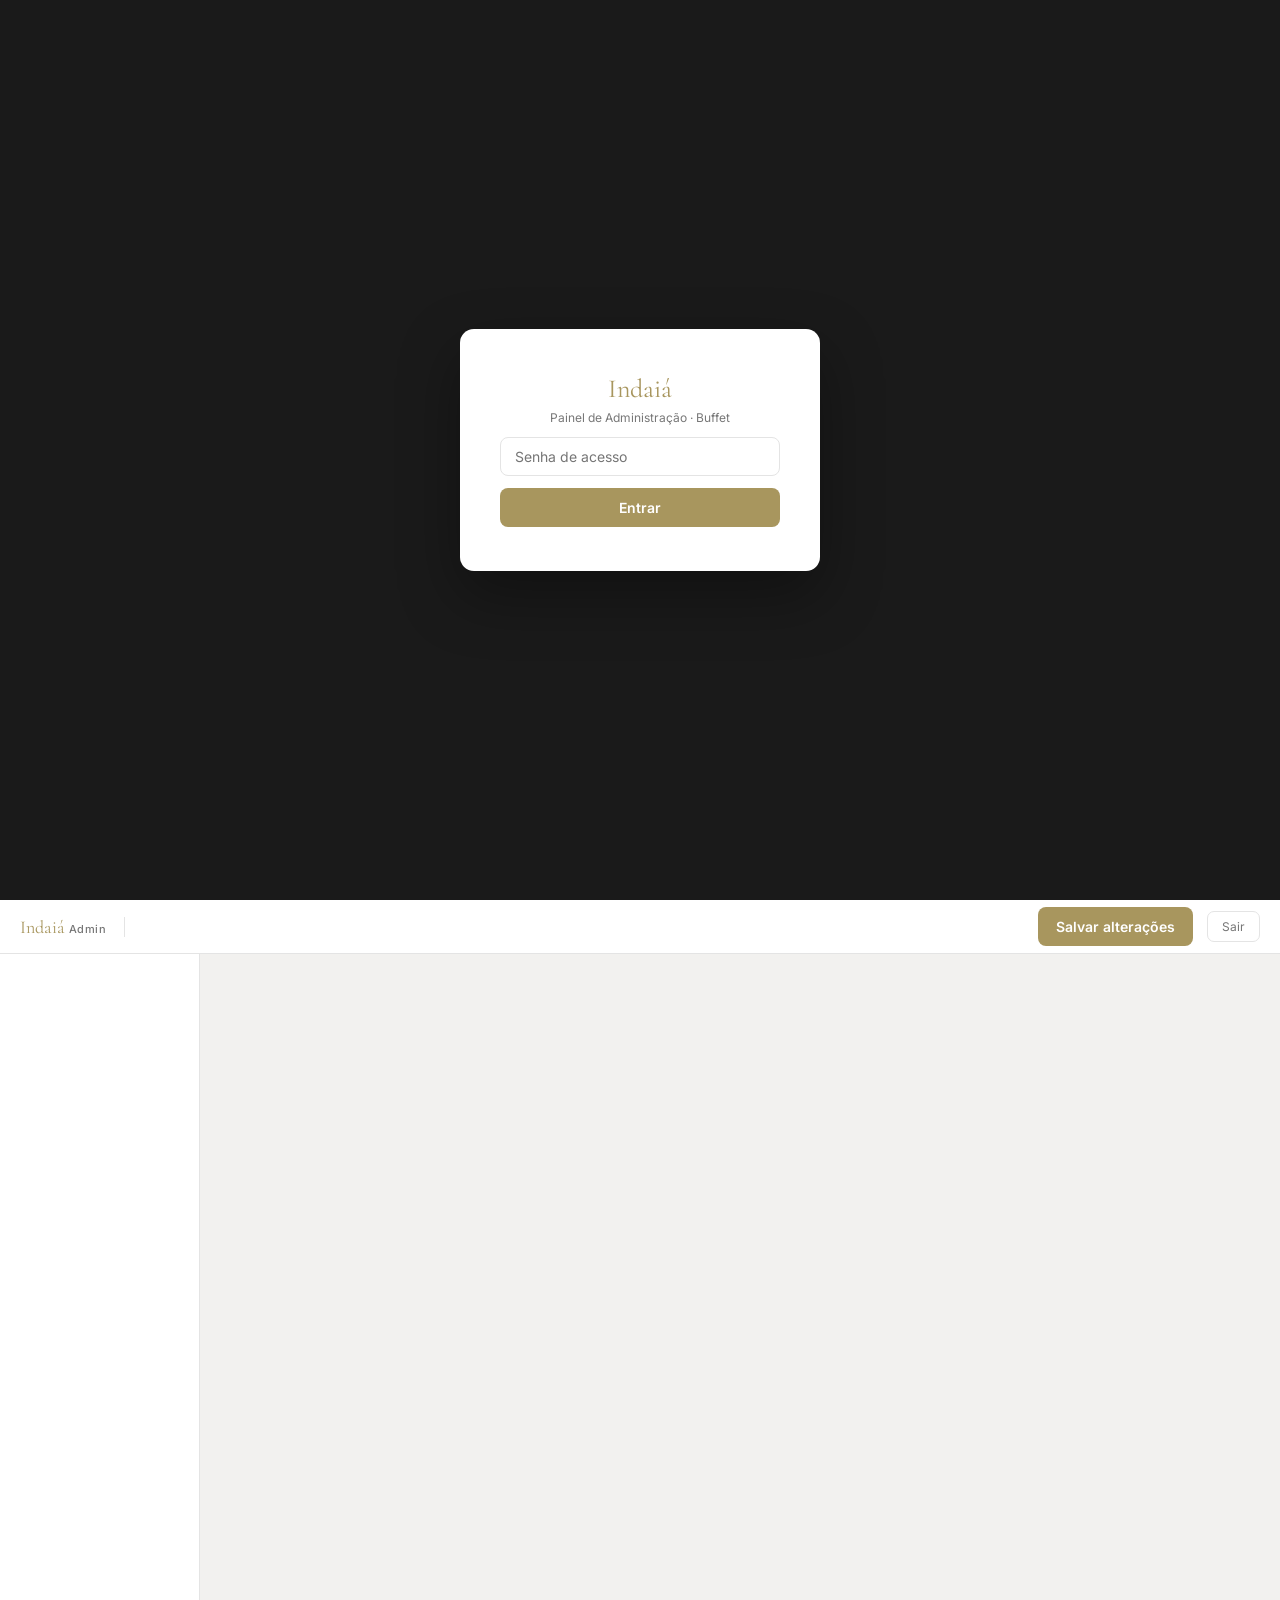
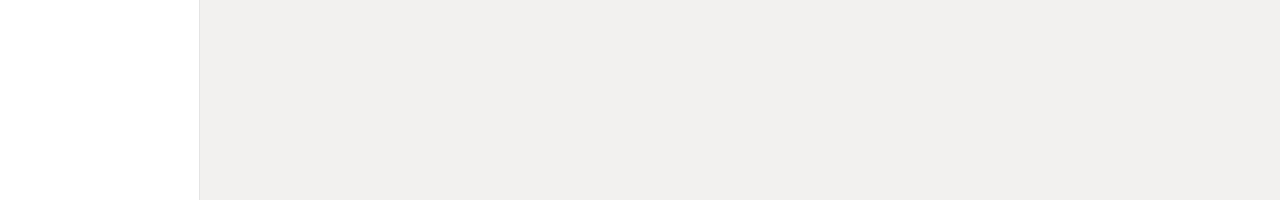
==== admin.html @ 680a1baf "Admin: adiciona painel admin.html" ====
<!DOCTYPE html>
<html lang="pt-BR">
<head>
  <meta charset="UTF-8">
  <meta name="viewport" content="width=device-width, initial-scale=1.0">
  <title>Admin · Indaiá Eventos</title>
  <link rel="preconnect" href="https://fonts.googleapis.com">
  <link href="https://fonts.googleapis.com/css2?family=Inter:wght@400;500;600&family=Cormorant+Garamond:wght@600&display=swap" rel="stylesheet">
  <style>
    *, *::before, *::after { box-sizing: border-box; margin: 0; padding: 0; }
    :root { --gold: #a8965e; --gold-d: #8a7848; --ink: #111; --muted: #777; --border: #e4e4e4; --bg: #f2f1ef; --white: #fff; }
    body { font-family: 'Inter', system-ui, sans-serif; font-size: 14px; color: var(--ink); background: var(--bg); min-height: 100vh; }

    /* ── LOGIN ── */
    #loginWrap { display: flex; align-items: center; justify-content: center; min-height: 100vh; background: #1a1a1a; }
    .login-card { background: var(--white); border-radius: 14px; padding: 44px 40px; width: 360px; box-shadow: 0 24px 60px rgba(0,0,0,.35); display: flex; flex-direction: column; gap: 12px; }
    .login-brand { font-family: 'Cormorant Garamond', Georgia, serif; font-size: 26px; color: var(--gold); text-align: center; }
    .login-sub { font-size: 12px; color: var(--muted); text-align: center; margin-top: -6px; }
    .login-err { font-size: 12px; color: #c44; background: #fff0f0; border: 1px solid #f5c0c0; border-radius: 7px; padding: 8px 12px; display: none; }
    .login-err.show { display: block; }
    .login-card input[type=password] { border: 1.5px solid var(--border); border-radius: 8px; padding: 10px 14px; font-size: 14px; width: 100%; outline: none; transition: border-color .2s; font-family: inherit; }
    .login-card input[type=password]:focus { border-color: var(--gold); }
    .btn-gold { background: var(--gold); color: #fff; border: none; border-radius: 8px; padding: 11px 18px; font-size: 14px; font-weight: 600; cursor: pointer; transition: background .2s; font-family: inherit; }
    .btn-gold:hover { background: var(--gold-d); }
    .btn-gold:disabled { background: #bbb; cursor: default; }
    .login-card .btn-gold { width: 100%; }

    /* ── APP LAYOUT ── */
    #appWrap { display: flex; flex-direction: column; height: 100vh; }
    .topbar { height: 54px; background: var(--white); border-bottom: 1px solid var(--border); display: flex; align-items: center; padding: 0 20px; gap: 14px; flex-shrink: 0; position: sticky; top: 0; z-index: 20; }
    .topbar-brand { font-family: 'Cormorant Garamond', serif; font-size: 18px; color: var(--gold); margin-right: 4px; }
    .topbar-brand em { font-style: normal; font-size: 11px; font-family: 'Inter', sans-serif; color: var(--muted); font-weight: 500; letter-spacing: .04em; }
    .topbar-sep { width: 1px; height: 20px; background: var(--border); }
    #statusMsg { flex: 1; font-size: 12px; color: var(--muted); }
    #statusMsg.saving { color: var(--gold); }
    #statusMsg.success { color: #3a8c5c; }
    #statusMsg.error { color: #c44; }
    .btn-ghost { background: none; border: 1.5px solid var(--border); border-radius: 7px; padding: 7px 14px; font-size: 12px; color: var(--muted); cursor: pointer; font-family: inherit; transition: all .15s; }
    .btn-ghost:hover { border-color: #aaa; color: var(--ink); }

    .layout { display: flex; flex: 1; overflow: hidden; }

    /* ── SIDEBAR ── */
    .sidebar { width: 200px; background: var(--white); border-right: 1px solid var(--border); overflow-y: auto; padding: 16px 0; flex-shrink: 0; }
    .sb-label { font-size: 10px; font-weight: 600; color: #bbb; text-transform: uppercase; letter-spacing: .08em; padding: 0 16px 10px; }
    .sb-btn { display: block; width: 100%; border: none; background: none; text-align: left; padding: 9px 16px; cursor: pointer; position: relative; transition: background .15s; }
    .sb-btn:hover { background: #fdf8f0; }
    .sb-btn.active { background: #fdf8f0; }
    .sb-btn.active::before { content: ''; position: absolute; left: 0; top: 0; bottom: 0; width: 3px; background: var(--gold); border-radius: 0 2px 2px 0; }
    .sb-num { display: block; font-size: 10px; color: var(--muted); }
    .sb-name { display: block; font-size: 13px; font-weight: 500; color: var(--ink); }
    .sb-btn.active .sb-name { color: var(--gold); }

    /* ── MAIN CONTENT ── */
    .main { flex: 1; overflow-y: auto; padding: 28px 32px; }
    .main-title { font-size: 20px; font-weight: 600; margin-bottom: 22px; display: flex; align-items: center; gap: 10px; }
    .main-title small { font-size: 12px; font-weight: 400; color: var(--muted); background: #f0f0f0; border-radius: 5px; padding: 3px 8px; }

    /* ── CARDS ── */
    .card { background: var(--white); border: 1px solid var(--border); border-radius: 10px; margin-bottom: 18px; overflow: hidden; }
    .card-head { padding: 14px 20px; border-bottom: 1px solid #f4f4f4; display: flex; align-items: center; justify-content: space-between; }
    .card-head h3 { font-size: 13px; font-weight: 600; color: #444; }
    .card-body { padding: 20px; }

    /* ── FORM FIELDS ── */
    .field-row { display: flex; gap: 14px; margin-bottom: 14px; }
    .field { display: flex; flex-direction: column; gap: 5px; flex: 1; min-width: 0; }
    .field label { font-size: 11px; color: var(--muted); font-weight: 500; }
    .field input[type=text], .field textarea { border: 1.5px solid var(--border); border-radius: 7px; padding: 8px 11px; font-size: 13px; font-family: inherit; outline: none; transition: border-color .2s; color: var(--ink); width: 100%; }
    .field input[type=text]:focus, .field textarea:focus { border-color: var(--gold); }
    .field textarea { resize: vertical; min-height: 70px; }
    .price-row { display: flex; align-items: center; gap: 5px; }
    .price-row span { font-size: 14px; color: var(--muted); }
    .price-row input { width: 72px; border: 1.5px solid var(--border); border-radius: 7px; padding: 8px 10px; font-size: 13px; font-family: inherit; outline: none; transition: border-color .2s; }
    .price-row input:focus { border-color: var(--gold); }

    /* ── CATEGORIES ── */
    .cat-block { margin-bottom: 24px; }
    .cat-block:last-child { margin-bottom: 0; }
    .cat-divider { border: none; border-top: 1px solid #f0f0f0; margin: 20px 0; }
    .cat-top { display: flex; align-items: center; gap: 10px; margin-bottom: 12px; }
    .cat-label-in { flex: 1; border: none; background: transparent; font-size: 14px; font-weight: 600; color: #444; outline: none; padding: 4px 0; border-bottom: 1.5px solid transparent; transition: border-color .2s; }
    .cat-label-in:focus { border-bottom-color: var(--gold); }
    .cat-num-wrap { display: flex; align-items: center; gap: 5px; font-size: 12px; color: var(--muted); white-space: nowrap; }
    .cat-num-in { width: 38px; border: 1.5px solid var(--border); border-radius: 5px; padding: 4px 6px; font-size: 12px; font-family: inherit; text-align: center; outline: none; }
    .cat-num-in:focus { border-color: var(--gold); }

    /* ── ITEMS ── */
    .items-list { display: flex; flex-direction: column; gap: 7px; }
    .item-row { display: flex; align-items: center; gap: 8px; background: #fafafa; border: 1px solid #ededed; border-radius: 8px; padding: 7px 10px; transition: border-color .15s; }
    .item-row:hover { border-color: #d8d8d8; }
    .item-name-in { flex: 1; border: none; background: transparent; font-size: 13px; outline: none; color: var(--ink); min-width: 0; }
    .item-name-in::placeholder { color: #ccc; }
    .tag-grp { display: flex; gap: 4px; flex-shrink: 0; }
    .tag-btn { border: 1.5px solid var(--border); background: var(--white); border-radius: 5px; padding: 3px 7px; font-size: 10px; font-weight: 600; cursor: pointer; color: #ccc; transition: all .15s; line-height: 1.4; }
    .tag-btn.on.glu { background: #eaf4ea; border-color: #5a9e5a; color: #3a7a3a; }
    .tag-btn.on.lac { background: #eaf0fa; border-color: #4a7ec8; color: #2a5ea8; }
    .tag-btn.on.veg { background: #f3eafa; border-color: #9a60b8; color: #7a3a98; }
    .btn-x { border: none; background: none; cursor: pointer; color: #ccc; font-size: 18px; line-height: 1; padding: 0 2px; flex-shrink: 0; transition: color .15s; }
    .btn-x:hover { color: #c44; }
    .btn-add-item { display: flex; align-items: center; gap: 6px; width: 100%; border: 1.5px dashed #d4d4d4; background: none; border-radius: 7px; padding: 8px 12px; font-size: 12px; color: #bbb; cursor: pointer; margin-top: 8px; transition: all .2s; font-family: inherit; }
    .btn-add-item:hover { border-color: var(--gold); color: var(--gold); }

    /* ── INCLUDES ── */
    .includes-list { display: flex; flex-direction: column; gap: 8px; margin-bottom: 10px; }
    .include-row { display: flex; align-items: center; gap: 8px; }
    .include-row input { flex: 1; border: 1.5px solid var(--border); border-radius: 7px; padding: 8px 11px; font-size: 13px; font-family: inherit; outline: none; }
    .include-row input:focus { border-color: var(--gold); }
    .btn-add-inc { display: flex; align-items: center; gap: 6px; border: 1.5px dashed #d4d4d4; background: none; border-radius: 7px; padding: 8px 12px; font-size: 12px; color: #bbb; cursor: pointer; transition: all .2s; font-family: inherit; }
    .btn-add-inc:hover { border-color: var(--gold); color: var(--gold); }

    /* ── SCROLLBAR ── */
    ::-webkit-scrollbar { width: 6px; }
    ::-webkit-scrollbar-track { background: transparent; }
    ::-webkit-scrollbar-thumb { background: #d0d0d0; border-radius: 3px; }
  </style>
</head>
<body>

<!-- ── LOGIN ── -->
<div id="loginWrap">
  <div class="login-card">
    <div class="login-brand">Indaiá</div>
    <div class="login-sub">Painel de Administração · Buffet</div>
    <div class="login-err" id="loginErr"></div>
    <input type="password" id="pwInput" placeholder="Senha de acesso" autocomplete="current-password">
    <button class="btn-gold" id="btnLogin">Entrar</button>
  </div>
</div>

<!-- ── APP ── -->
<div id="appWrap" hidden>
  <header class="topbar">
    <span class="topbar-brand">Indaiá <em>Admin</em></span>
    <div class="topbar-sep"></div>
    <span id="statusMsg"></span>
    <button class="btn-gold" id="btnSave">Salvar alterações</button>
    <button class="btn-ghost" id="btnLogout">Sair</button>
  </header>
  <div class="layout">
    <nav class="sidebar" id="sidebar"></nav>
    <main class="main" id="mainContent"></main>
  </div>
</div>

<script>
/* ── State ── */
let pw = '';
let DATA = null;
let curTier = '1';

/* ── DOM refs ── */
const loginWrap = document.getElementById('loginWrap');
const appWrap = document.getElementById('appWrap');
const loginErr = document.getElementById('loginErr');
const pwInput = document.getElementById('pwInput');
const btnLogin = document.getElementById('btnLogin');
const btnSave = document.getElementById('btnSave');
const btnLogout = document.getElementById('btnLogout');
const statusEl = document.getElementById('statusMsg');
const sidebar = document.getElementById('sidebar');
const mainContent = document.getElementById('mainContent');

/* ── Login ── */
btnLogin.addEventListener('click', doLogin);
pwInput.addEventListener('keydown', e => { if (e.key === 'Enter') doLogin(); });

async function doLogin() {
  const entered = pwInput.value.trim();
  if (!entered) return;
  btnLogin.textContent = 'Verificando...';
  btnLogin.disabled = true;
  loginErr.className = 'login-err';

  try {
    const r = await fetch('/api/update', {
      method: 'POST',
      headers: {'Content-Type': 'application/json'},
      body: JSON.stringify({password: entered, data: null})
    });
    if (r.status === 401) {
      showLoginErr('Senha incorreta. Tente novamente.');
      return;
    }
    pw = entered;
    const dr = await fetch('/data.json?_=' + Date.now());
    DATA = await dr.json();
    loginWrap.hidden = true;
    appWrap.hidden = false;
    renderSidebar();
    selectTier('1');
  } catch(e) {
    showLoginErr('Erro de conexão.');
  } finally {
    btnLogin.textContent = 'Entrar';
    btnLogin.disabled = false;
  }
}

function showLoginErr(msg) {
  loginErr.textContent = msg;
  loginErr.className = 'login-err show';
}

/* ── Logout ── */
btnLogout.addEventListener('click', () => {
  pw = ''; DATA = null; curTier = '1';
  appWrap.hidden = true;
  loginWrap.hidden = false;
  pwInput.value = '';
  loginErr.className = 'login-err';
});

/* ── Save ── */
btnSave.addEventListener('click', doSave);

async function doSave() {
  btnSave.disabled = true;
  setStatus('Salvando no site...', 'saving');
  try {
    const r = await fetch('/api/update', {
      method: 'POST',
      headers: {'Content-Type': 'application/json'},
      body: JSON.stringify({password: pw, data: DATA})
    });
    if (!r.ok) {
      const e = await r.json().catch(() => ({}));
      throw new Error(e.error || `HTTP ${r.status}`);
    }
    setStatus('Salvo! O site atualiza em ~30s.', 'success');
    setTimeout(() => setStatus('', ''), 5000);
  } catch(e) {
    setStatus('Erro: ' + e.message, 'error');
  } finally {
    btnSave.disabled = false;
  }
}

function setStatus(msg, cls) {
  statusEl.textContent = msg;
  statusEl.className = cls || '';
}

/* ── Sidebar ── */
function renderSidebar() {
  sidebar.innerHTML = '<div class="sb-label">Menus</div>' +
    Object.entries(DATA.tiers).map(([n, t]) =>
      `<button class="sb-btn${n === curTier ? ' active' : ''}" data-tier="${n}" onclick="selectTier('${n}')">
        <span class="sb-num">Menu ${n.padStart(2,'0')}</span>
        <span class="sb-name">${esc(t.name)}</span>
      </button>`
    ).join('');
}

function selectTier(n) {
  curTier = n;
  sidebar.querySelectorAll('.sb-btn').forEach(b => b.classList.toggle('active', b.dataset.tier === n));
  renderMain();
}

/* ── Main ── */
function renderMain() {
  const t = DATA.tiers[curTier];
  mainContent.innerHTML = `
    <div class="main-title">
      Menu ${curTier.padStart(2,'0')} · ${esc(t.name)}
      ${t.badge ? `<small>${esc(t.badge)}</small>` : ''}
    </div>

    <!-- Basic info -->
    <div class="card">
      <div class="card-head"><h3>Informações básicas</h3></div>
      <div class="card-body">
        <div class="field-row">
          <div class="field">
            <label>Nome do menu</label>
            <input type="text" value="${esc(t.name)}" oninput="setField('name',this.value)">
          </div>
          <div class="field" style="flex:0 0 auto">
            <label>Preço por pessoa</label>
            <div class="price-row">
              <span>R$</span>
              <input type="text" style="width:70px" value="${esc(t.price.value)}" oninput="setPrice('value',this.value)">
              <span>,</span>
              <input type="text" style="width:48px" value="${esc(t.price.cents)}" oninput="setPrice('cents',this.value)">
            </div>
          </div>
        </div>
        <div class="field-row">
          <div class="field">
            <label>Frase de destaque (tagline)</label>
            <input type="text" value="${esc(t.tagline)}" oninput="setField('tagline',this.value)">
          </div>
        </div>
        <div class="field-row">
          <div class="field">
            <label>Descrição (abaixo do botão de WhatsApp)</label>
            <textarea oninput="setField('motivation',this.value)">${esc(t.motivation)}</textarea>
          </div>
        </div>
        ${t.badge !== undefined ? `
        <div class="field-row">
          <div class="field">
            <label>Badge (ex: "Mais escolhido")</label>
            <input type="text" value="${esc(t.badge||'')}" oninput="setField('badge',this.value)">
          </div>
        </div>` : ''}
      </div>
    </div>

    <!-- Categories -->
    <div class="card">
      <div class="card-head"><h3>Categorias do cardápio</h3></div>
      <div class="card-body" id="catsContainer">
        ${t.features.map((cat, ci) => renderCatHTML(cat, ci)).join('<hr class="cat-divider">')}
      </div>
    </div>

    <!-- Includes (only for tiers with includes) -->
    ${parseInt(curTier) >= 4 ? `
    <div class="card">
      <div class="card-head"><h3>Serviços inclusos no pacote</h3></div>
      <div class="card-body">
        <div class="includes-list" id="includesList">
          ${t.includes.map((inc, ii) => `
            <div class="include-row" data-ii="${ii}">
              <input type="text" value="${esc(inc)}" oninput="setInclude(${ii},this.value)">
              <button class="btn-x" onclick="removeInclude(${ii})">×</button>
            </div>`).join('')}
        </div>
        <button class="btn-add-inc" onclick="addInclude()">+ Adicionar serviço</button>
      </div>
    </div>` : ''}
  `;
}

function renderCatHTML(cat, ci) {
  return `
    <div class="cat-block" data-ci="${ci}">
      <div class="cat-top">
        <input class="cat-label-in" type="text" value="${esc(cat.label)}"
          oninput="setCatField(${ci},'label',this.value)" placeholder="Nome da categoria">
        <div class="cat-num-wrap">
          Escolha
          <input class="cat-num-in" type="number" min="1" max="20" value="${cat.num}"
            oninput="setCatField(${ci},'num',this.value)">
          opção(ões)
        </div>
      </div>
      <div class="items-list" id="itemsList-${ci}">
        ${cat.items.map((item, ii) => renderItemHTML(item, ii, ci)).join('')}
      </div>
      <button class="btn-add-item" onclick="addItem(${ci})">+ Adicionar prato</button>
    </div>`;
}

function renderItemHTML(item, ii, ci) {
  const tags = item.tags || [];
  return `
    <div class="item-row" data-ci="${ci}" data-ii="${ii}">
      <input class="item-name-in" type="text" value="${esc(item.name)}"
        placeholder="Nome do prato" oninput="setItemName(${ci},${ii},this.value)">
      <div class="tag-grp">
        <button class="tag-btn glu${tags.includes('glu')?' on':''}"
          onclick="toggleTag(${ci},${ii},'glu')" title="Sem Glúten">SG</button>
        <button class="tag-btn lac${tags.includes('lac')?' on':''}"
          onclick="toggleTag(${ci},${ii},'lac')" title="Sem Lactose">SL</button>
        <button class="tag-btn veg${tags.includes('veg')?' on':''}"
          onclick="toggleTag(${ci},${ii},'veg')" title="Vegano">VEG</button>
      </div>
      <button class="btn-x" onclick="removeItem(${ci},${ii})" title="Remover">×</button>
    </div>`;
}

/* ── Mutations ── */
function setField(key, val) {
  DATA.tiers[curTier][key] = val;
  if (key === 'name') {
    const sb = sidebar.querySelector(`.sb-btn[data-tier="${curTier}"] .sb-name`);
    if (sb) sb.textContent = val;
    const title = mainContent.querySelector('.main-title');
    if (title) title.childNodes[0].textContent = `Menu ${curTier.padStart(2,'0')} · ${val}\n`;
  }
}

function setPrice(key, val) { DATA.tiers[curTier].price[key] = val; }
function setCatField(ci, key, val) { DATA.tiers[curTier].features[ci][key] = val; }
function setItemName(ci, ii, val) { DATA.tiers[curTier].features[ci].items[ii].name = val; }
function setInclude(ii, val) { DATA.tiers[curTier].includes[ii] = val; }

function toggleTag(ci, ii, tag) {
  const tags = DATA.tiers[curTier].features[ci].items[ii].tags;
  const idx = tags.indexOf(tag);
  if (idx === -1) tags.push(tag); else tags.splice(idx, 1);
  const row = document.querySelector(`.item-row[data-ci="${ci}"][data-ii="${ii}"] .tag-grp`);
  if (row) row.innerHTML = `
    <button class="tag-btn glu${tags.includes('glu')?' on':''}" onclick="toggleTag(${ci},${ii},'glu')" title="Sem Glúten">SG</button>
    <button class="tag-btn lac${tags.includes('lac')?' on':''}" onclick="toggleTag(${ci},${ii},'lac')" title="Sem Lactose">SL</button>
    <button class="tag-btn veg${tags.includes('veg')?' on':''}" onclick="toggleTag(${ci},${ii},'veg')" title="Vegano">VEG</button>`;
}

function addItem(ci) {
  DATA.tiers[curTier].features[ci].items.push({name: '', tags: []});
  const ii = DATA.tiers[curTier].features[ci].items.length - 1;
  const list = document.getElementById(`itemsList-${ci}`);
  const div = document.createElement('div');
  div.innerHTML = renderItemHTML({name:'',tags:[]}, ii, ci).trim();
  list.appendChild(div.firstElementChild);
  list.lastElementChild.querySelector('.item-name-in').focus();
}

function removeItem(ci, ii) {
  DATA.tiers[curTier].features[ci].items.splice(ii, 1);
  renderMain();
}

function addInclude() {
  DATA.tiers[curTier].includes.push('');
  renderMain();
  const rows = document.querySelectorAll('#includesList .include-row');
  if (rows.length) rows[rows.length-1].querySelector('input').focus();
}

function removeInclude(ii) {
  DATA.tiers[curTier].includes.splice(ii, 1);
  renderMain();
}

/* ── Helper ── */
function esc(s) {
  return (s||'').replace(/&/g,'&amp;').replace(/"/g,'&quot;').replace(/</g,'&lt;').replace(/>/g,'&gt;');
}
</script>
</body>
</html>
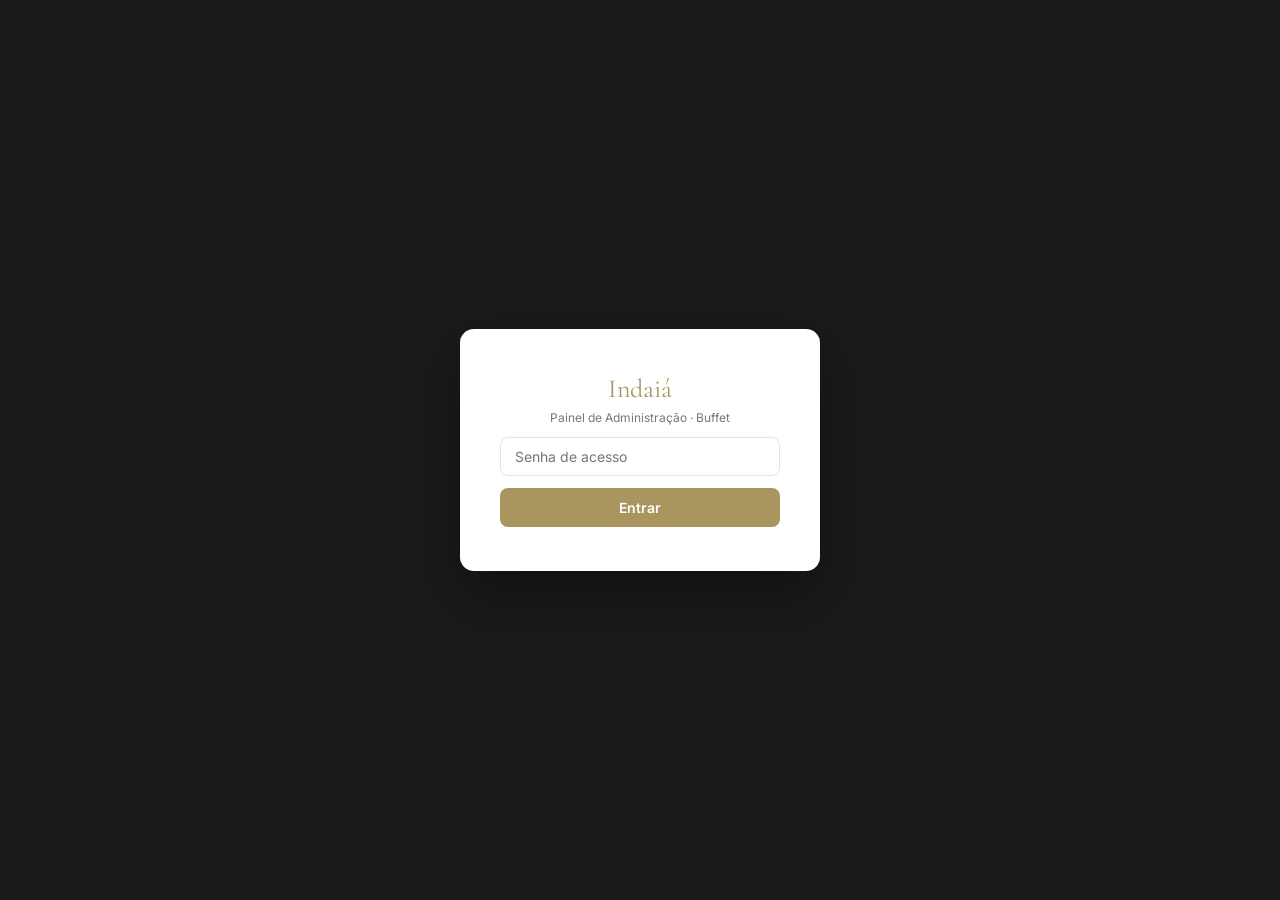
==== commit fa5d5ce8: "Fix: [hidden] CSS override causava login nao abrir o painel" ====
--- a/admin.html
+++ b/admin.html
@@ -10,6 +10,9 @@
     *, *::before, *::after { box-sizing: border-box; margin: 0; padding: 0; }
     :root { --gold: #a8965e; --gold-d: #8a7848; --ink: #111; --muted: #777; --border: #e4e4e4; --bg: #f2f1ef; --white: #fff; }
     body { font-family: 'Inter', system-ui, sans-serif; font-size: 14px; color: var(--ink); background: var(--bg); min-height: 100vh; }
+
+    /* fix: CSS display overrides HTML hidden attribute */
+    [hidden] { display: none !important; }
 
     /* ── LOGIN ── */
     #loginWrap { display: flex; align-items: center; justify-content: center; min-height: 100vh; background: #1a1a1a; }
@@ -178,19 +181,21 @@
       headers: {'Content-Type': 'application/json'},
       body: JSON.stringify({password: entered, data: null})
     });
-    if (r.status === 401) {
-      showLoginErr('Senha incorreta. Tente novamente.');
+    const rJson = await r.json().catch(() => ({}));
+    if (!r.ok) {
+      showLoginErr(rJson.error || 'Senha incorreta. Tente novamente.');
       return;
     }
     pw = entered;
     const dr = await fetch('/data.json?_=' + Date.now());
+    if (!dr.ok) throw new Error('Erro ao carregar o cardápio (HTTP ' + dr.status + ').');
     DATA = await dr.json();
     loginWrap.hidden = true;
     appWrap.hidden = false;
     renderSidebar();
     selectTier('1');
   } catch(e) {
-    showLoginErr('Erro de conexão.');
+    showLoginErr(e.message || 'Erro de conexão. Tente novamente.');
   } finally {
     btnLogin.textContent = 'Entrar';
     btnLogin.disabled = false;
